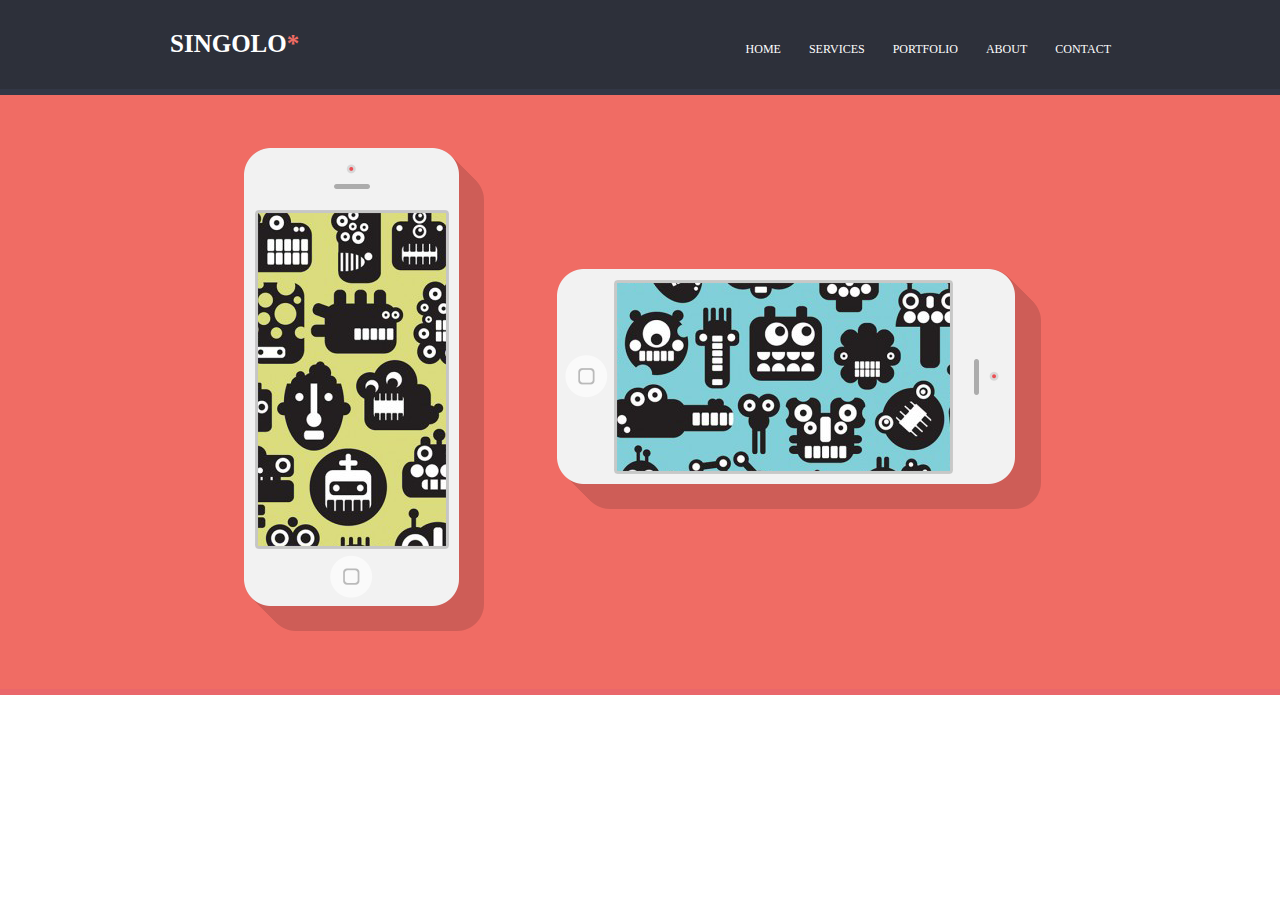
==== singolo1.html @ 12e259f4 "feat: create slider" ====
<!DOCTYPE html>
<html>
    <head>
        <meta charset="UTF-8">
        <meta name="viewport" content="width=device-width, initial-scale=1.0">
        <title>Singolo</title>
        <link rel="stylesheet" href="singolo1.css">
        <!-- icons -->
        <link rel="stylesheet" href="assets/icons/style.css">
    </head>
    <body>
        <header class="header">
            <div class="container">
                <div class="header-wrapper">
                    <div class="logo">
                        <h1><a href="#">singolo<span>*</span></a></h1>
                    </div>
                    <nav class="menu">
                        <a href="#">home</a>
                        <a href="#">services</a>
                        <a href="#">portfolio</a>
                        <a href="#">about</a>
                        <a href="#">contact</a>
                    </nav>
                </div>
            </div>
        </header>
        <section class="slider">
            <div class="container slider-wrapper">
                <div class="left-arrow">
                    <i class = 'icon-angle-left'></i>
                </div>
                <div class = 'vertical-phone'>
                    <img src="assets/img/shadow_ver.png" alt="">
                    <img src="assets/img/red_dot.png" alt="vertical phone">
                    <img src="assets/img/Screen.png" alt="vertical screen">
                </div>
                <div class = 'gorizontal-phone'>
                        <img src="assets/img/shadow_hor.png" alt="">
                        <img src="assets/img/red_dot_gorizontal.png" alt="vertical phone">
                        <img src="assets/img/screen_horizont.png" alt="horizontal screen">
                </div>
                <div class="right-arrow">
                    <i class = 'icon-angle-right'></i>
                </div>
            </div>
        </section>
    </body>
</html>
---- singolo1.css ----
@font-face {
    font-family: 'latoblack';
    src: url('assets/fonts/lato-black-webfont.woff2') format('woff2'),
         url('assets/fonts/lato-black-webfont.woff') format('woff');
    font-weight: normal;
    font-style: normal;
}
@font-face {
    font-family: 'latobold';
    src: url('assets/fonts/lato-bold-webfont.woff2') format('woff2'),
         url('assets/fonts/lato-bold-webfont.woff') format('woff');
    font-weight: normal;
    font-style: normal;

}
@font-face {
    font-family: 'latolight';
    src: url('assets/fonts/lato-light-webfont.woff2') format('woff2'),
         url('assets/fonts/lato-light-webfont.woff') format('woff');
    font-weight: normal;
    font-style: normal;
}
@font-face {
    font-family: 'latoregular';
    src: url('assets/fonts/lato-regular-webfont.woff2') format('woff2'),
         url('assets/fonts/lato-regular-webfont.woff') format('woff');
    font-weight: normal;
    font-style: normal;
}
*{
    box-sizing: border-box;
}
body{
    margin: 0;
}
h1, h2, h3, h4, h5, h6, p, ul, li, a{
    padding: 0px;
    margin: 0px;
} 
a{
    text-decoration: none;
}
.container{
    width: 960px;
    margin: auto;
    padding: 0px 10px;
}
h1{
    text-transform: uppercase;
    font-family: 'latoregular';
    font-size: 25px;
    line-height: 1;
}
.header{
    background: #2d303a;
    position: relative;
}
.header::after{
    content: '';
    position: absolute;
    height: 6px;
    width:100%;
    background: #323746;
    bottom: 0px;
}
.header-wrapper{
    display: flex;
    justify-content: space-between;
    align-items: center;
}
.logo{
    padding: 31px 0 39px 0;
}    
.logo h1 a{
    color: #ffffff;
}
.logo h1 a span{
    color: #f06c64;
}
.menu{
    margin-right: -1px;
}
.menu a{
    color: #ffffff;
    text-transform: uppercase;
    font-family: 'latobold';
    font-size: 12px;
    transition: ease .3s;
}
.menu a + a{
    margin-left: 24px;
}
.menu a:hover{
    color: #e36861;
}
.slider{
    height: 594px;
    background: #f06c64;
    position: relative;
}
.slider::after{
    content: '';
    position: absolute;
    height: 6px;
    width:100%;
    background: #ea676b;
    bottom: -6px;
}
.slider-wrapper{
    height: 100%;
    display: flex;
    align-items: center;
    justify-content: space-between;
    position: relative;
}

.right-arrow, .left-arrow{
    transform: translate(3px, -5px);
}
.right-arrow i{
    font-size: 51px;
    color: #ca4549;
    transition: ease .3s;
}
.right-arrow i:hover{
    color: #000000;
}
.left-arrow i{
    font-size: 51px;
    color: #ca4549;
    transition: ease .3s;
}
.left-arrow i:hover{
    color: #000000;
}
.vertical-phone, .gorizontal-phone{
    position: absolute;
}
.gorizontal-phone{
    top: 174px;
    right: 79px;
}
.vertical-phone{
    top: 53px;
    left: 84px;
}
.vertical-phone img:first-child{
    width: 240px;
    height: 483px;
}
.vertical-phone img:nth-child(2){
    position: absolute;
    top: 0px;
    left: 0px;
}
.vertical-phone img:last-child{
    position: absolute;
    top: 62px;
    left: 11px;
}
.gorizontal-phone img:first-child{
    width: 483px;
    height: 240px;
}
.gorizontal-phone img:nth-child(2){
    position: absolute;
    top: 0px;
    right: 26px;
}
.gorizontal-phone img:last-child{
    position: absolute;
    top: 11px;
    right: 88px;
}
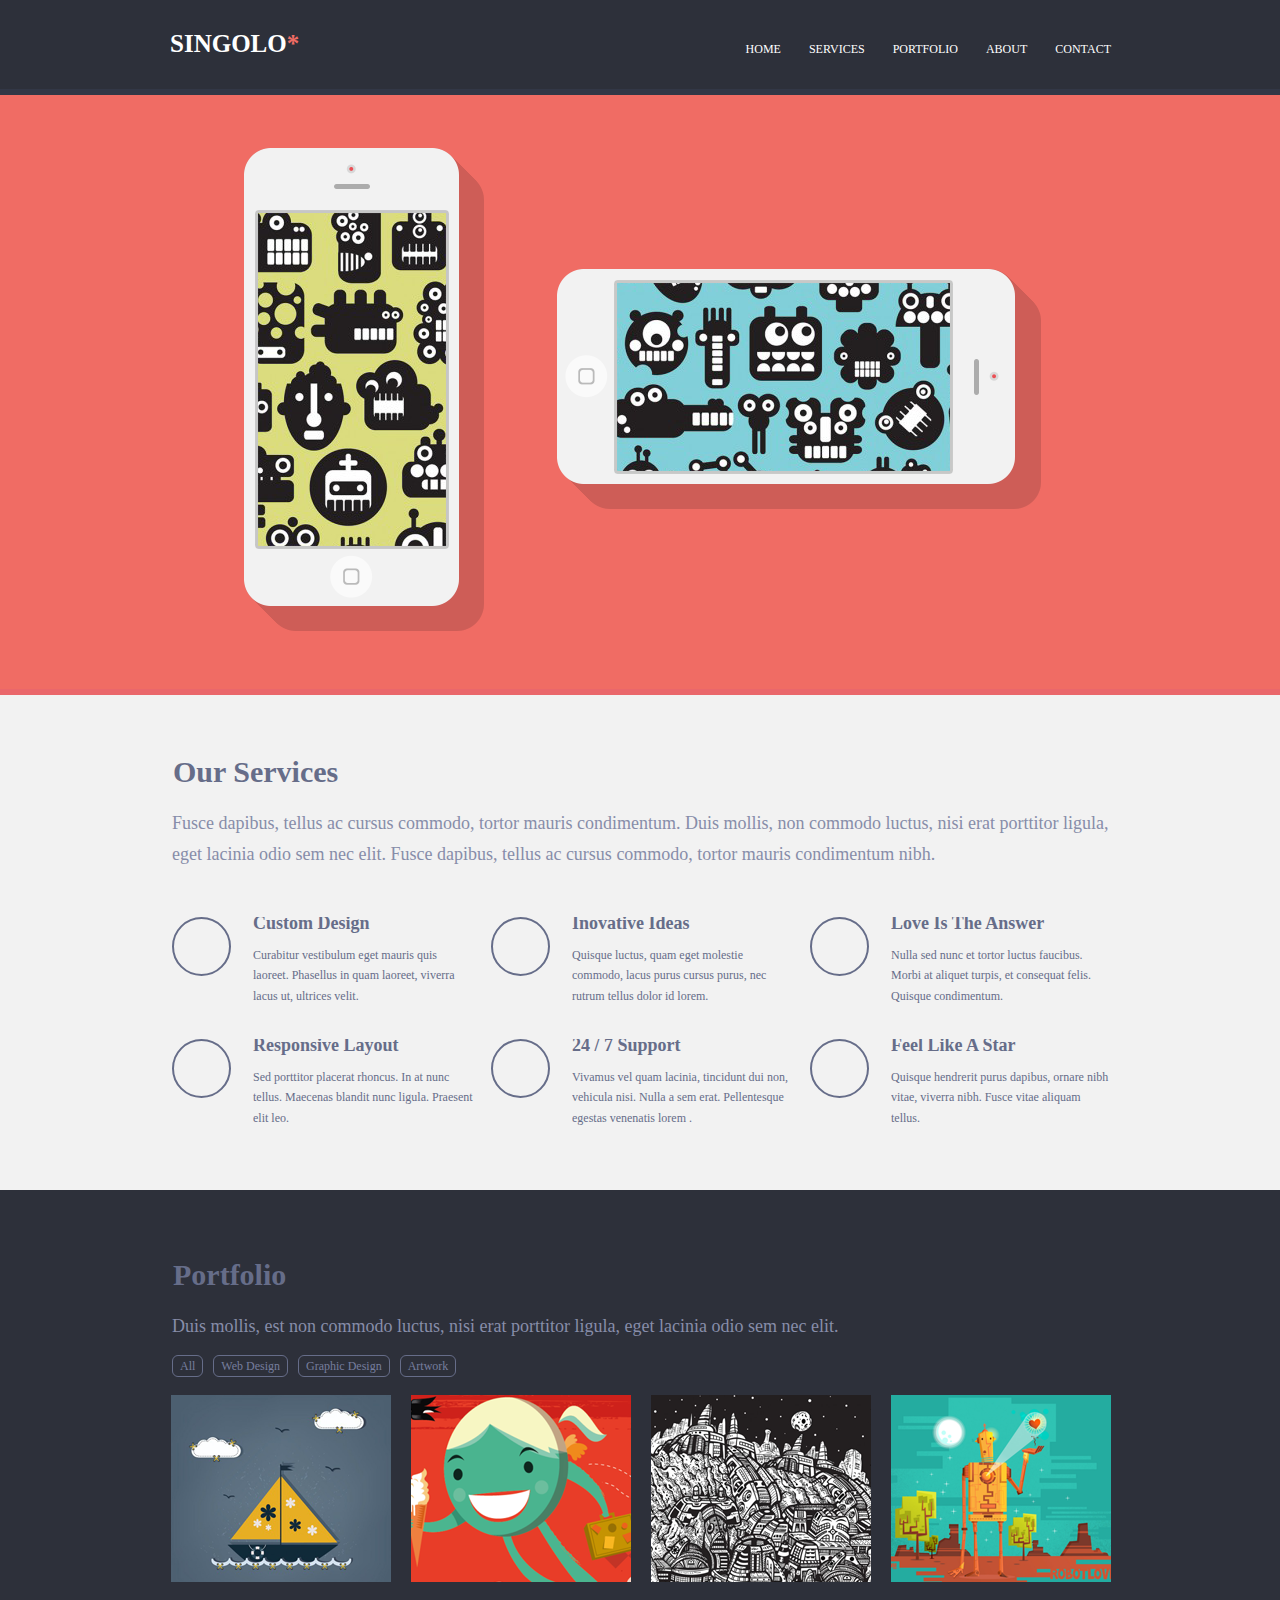
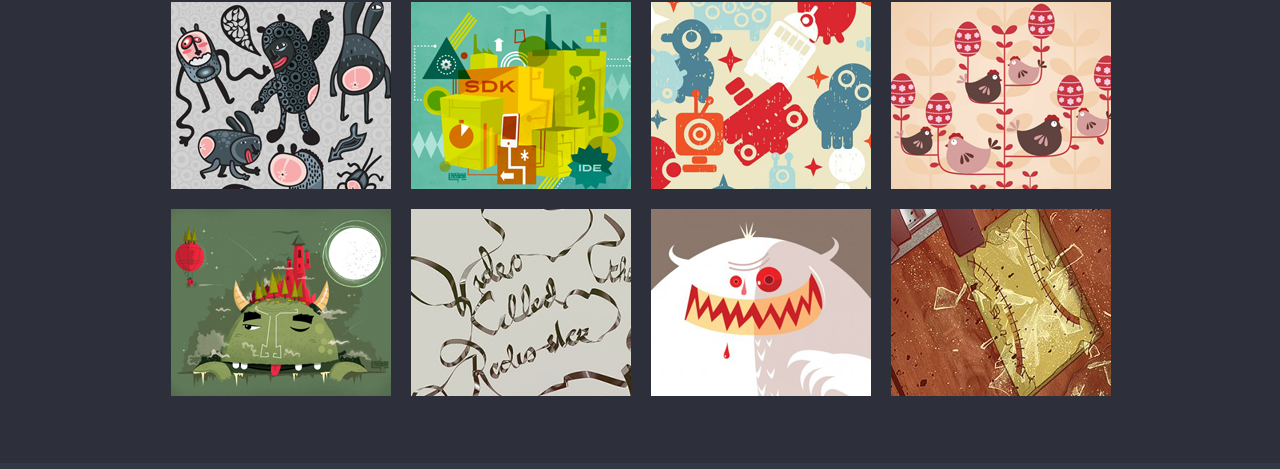
==== commit 601ab0ad: "feat: create gallery" ====
--- a/singolo1.html
+++ b/singolo1.html
@@ -45,5 +45,121 @@
                 </div>
             </div>
         </section>
+        <section class="advantages">
+            <div class="container">
+                <div class="advantages-headline">
+                    <h2>our services</h2>
+                    <p>Fusce dapibus, tellus ac cursus commodo, tortor mauris condimentum. Duis mollis, non commodo luctus, nisi erat porttitor ligula, eget lacinia odio sem nec elit. Fusce dapibus, tellus ac cursus commodo, tortor mauris condimentum nibh.</p>
+                </div>
+                <div class="advantages-wrapper">
+                    <div class="advantages-item">
+                        <div class="advantages-icon">
+                            <i class = "icon-pen"></i>
+                        </div> 
+                        <div class="advantages-text">
+                            <h4>Custom Design</h4>
+                            <p>Curabitur vestibulum eget mauris quis laoreet. Phasellus in quam laoreet, viverra lacus ut, ultrices velit.</p>
+                        </div>          
+                    </div>
+                    <div class="advantages-item">
+                        <div class="advantages-icon">
+                            <i class = "icon-bulb"></i>
+                        </div> 
+                        <div class="advantages-text">
+                            <h4>Inovative Ideas</h4>
+                            <p>Quisque luctus, quam eget molestie commodo, lacus purus cursus purus, nec rutrum tellus dolor id lorem.</p>
+                        </div>          
+                    </div>
+                    <div class="advantages-item">
+                        <div class="advantages-icon">
+                            <i class = "icon-heart"></i>
+                        </div> 
+                        <div class="advantages-text">
+                            <h4>Love Is The Answer</h4>
+                            <p>Nulla sed nunc et tortor luctus faucibus. Morbi at aliquet turpis, et consequat felis. Quisque condimentum.</p>
+                        </div>          
+                    </div>
+                    <div class="advantages-item">
+                        <div class="advantages-icon">
+                            <i class = "icon-phone"></i>
+                        </div> 
+                        <div class="advantages-text">
+                            <h4>Responsive Layout</h4>
+                            <p>Sed porttitor placerat rhoncus. In at nunc tellus. Maecenas blandit nunc ligula. Praesent elit leo.</p>
+                        </div>          
+                    </div>
+                    <div class="advantages-item">
+                        <div class="advantages-icon">
+                            <i class = "icon-talk"></i>
+                        </div> 
+                        <div class="advantages-text">
+                            <h4>24 / 7 Support</h4>
+                            <p>Vivamus vel quam lacinia, tincidunt dui non, vehicula nisi. Nulla a sem erat. Pellentesque egestas venenatis lorem .</p>
+                        </div>          
+                    </div>
+                    <div class="advantages-item">
+                        <div class="advantages-icon">
+                            <i class = "icon-star"></i>
+                        </div> 
+                        <div class="advantages-text">
+                            <h4>Feel Like A Star</h4>
+                            <p>Quisque hendrerit purus dapibus, ornare nibh vitae, viverra nibh. Fusce vitae aliquam tellus.</p>
+                        </div>          
+                    </div>
+                </div>
+            </div>
+        </section>
+        <section class="gallery">
+            <div class="container">
+                <div class="advantages-headline">
+                    <h2>Portfolio</h2>
+                    <p>Duis mollis, est non commodo luctus, nisi erat porttitor ligula, eget lacinia odio sem nec elit.</p>
+                </div>
+                <div class="gallery-menu">
+                    <a href="#">All</a>
+                    <a href="#">Web Design</a>
+                    <a href="#">Graphic Design</a>
+                    <a href="#">Artwork</a>
+                </div>
+                <div class="gallery-wrapper">
+                    <div class="gallery-item">
+                        <img src="assets/img/project1.png" alt="picture">
+                    </div>
+                    <div class="gallery-item">
+                        <img src="assets/img/Project2.png" alt="picture">
+                    </div>
+                    <div class="gallery-item">
+                        <img src="assets/img/layer3.png" alt="picture">
+                    </div>
+                    <div class="gallery-item">
+                        <img src="assets/img/project4.png" alt="picture">
+                    </div>
+                    <div class="gallery-item">
+                        <img src="assets/img/project5.png" alt="picture">
+                    </div>
+                    <div class="gallery-item">
+                        <img src="assets/img/project6.png" alt="picture">
+                    </div>
+                    <div class="gallery-item">
+                        <img src="assets/img/layer7.png" alt="picture">
+                    </div>
+                    <div class="gallery-item">
+                        <img src="assets/img/layer8.png" alt="picture">
+                    </div>
+                    <div class="gallery-item">
+                        <img src="assets/img/project9.png" alt="picture">
+                    </div>
+                    <div class="gallery-item">
+                        <img src="assets/img/project10.png" alt="picture">
+                    </div>
+                    <div class="gallery-item">
+                        <img src="assets/img/project11.png" alt="picture">
+                    </div>
+                    <div class="gallery-item">
+                        <img src="assets/img/project12.png" alt="picture">
+                    </div>
+                </div>
+            </div>
+        </section>
     </body>
 </html>--- a/singolo1.css
+++ b/singolo1.css
@@ -51,6 +51,13 @@
     font-size: 25px;
     line-height: 1;
 }
+h2{
+    text-transform: capitalize;
+    font-family: 'latoblack';
+    font-size: 30px;
+    line-height: 1;
+    color: #666d89;
+}
 .header{
     background: #2d303a;
     position: relative;
@@ -90,6 +97,15 @@
 .menu a + a{
     margin-left: 24px;
 }
+.menu a + a::before{
+    content: '';
+    position: absolute;
+    left: -15px;
+    top: 6px;
+    width: 2px;
+    height: 2px;
+    background: #494e62;
+}
 .menu a:hover{
     color: #e36861;
 }
@@ -121,6 +137,7 @@
     font-size: 51px;
     color: #ca4549;
     transition: ease .3s;
+    cursor: pointer;
 }
 .right-arrow i:hover{
     color: #000000;
@@ -129,6 +146,7 @@
     font-size: 51px;
     color: #ca4549;
     transition: ease .3s;
+    cursor: pointer;
 }
 .left-arrow i:hover{
     color: #000000;
@@ -172,3 +190,111 @@
     top: 11px;
     right: 88px;
 }
+.advantages{
+    background: #f2f2f2;
+    margin-top: 6px;
+    padding: 62px 0px 63px 0px;
+    position: relative;
+}
+.advantages::after{
+    content: '';
+    position: absolute;
+    height: 6px;
+    width:100%;
+    background: #ffffff;
+    bottom: -6px;
+}
+.advantages-headline h2{
+    margin-left: 3px;
+}
+.advantages-headline p{
+    font-family: 'latolight';
+    font-size: 18px;
+    color: #878da9;
+    margin-left: 2px;
+    margin-top: 21px;
+    line-height: 1.7;
+    letter-spacing: 0px;
+}
+.advantages-wrapper{
+    margin-top: 48px;
+    display: grid;
+    grid-template-columns: 1fr 1fr 1fr;
+    grid-column-gap: 16px;
+    grid-row-gap: 34px;
+}
+.advantages-item{
+    display: flex;   
+}
+.advantages-icon {
+    border: 2px solid #666d89;
+    border-radius: 50%;
+    width: 59px;
+    height: 59px;
+    display: flex;
+    justify-content: center;
+    align-items: center;
+}
+.advantages-icon:first-child{
+    margin-left: 2px;
+}
+.advantages-icon i{
+    font-size: 31px;
+    color: #666d89;
+}
+.advantages-text{
+    margin-left: 22px;
+    width: 220px;
+    height: 88px; 
+    overflow: hidden;
+}
+.advantages-text h4{
+    color: #666d89;
+    font-family: 'latoblack';
+    font-size: 18px;
+    line-height: .7;
+}
+.advantages-text p{
+    font-family: 'latoregular';
+    font-size: 12px;
+    margin-top: 15px;
+    color: #666d89;
+    line-height: 1.7;
+}
+.gallery{
+    background: #2d303a;
+    padding: 70px 0px 67px 0px;
+    position: relative;
+}
+.gallery::after{
+    content: '';
+    position: absolute;
+    height: 6px;
+    width:100%;
+    background: #323746;
+    bottom: -6px;
+}
+.gallery-menu{
+    padding: 14px 0px 21px 2px;
+}
+.gallery-menu a{
+    font-size: 12px;
+    font-family: 'latolight';
+    padding: 3px 7px;
+    border: 1px solid #666d89;
+    border-radius: 6px;
+    color: #767e9e;
+}
+.gallery-menu a + a{
+    margin-left:6px;
+}
+.gallery-wrapper{
+    display: grid;
+    grid-template-columns: 1fr 1fr 1fr 1fr;
+    grid-row-gap: 20px;
+    padding-left: 1px;
+    grid-column-gap: 20px;
+}
+.gallery-item{
+    display: flex;
+}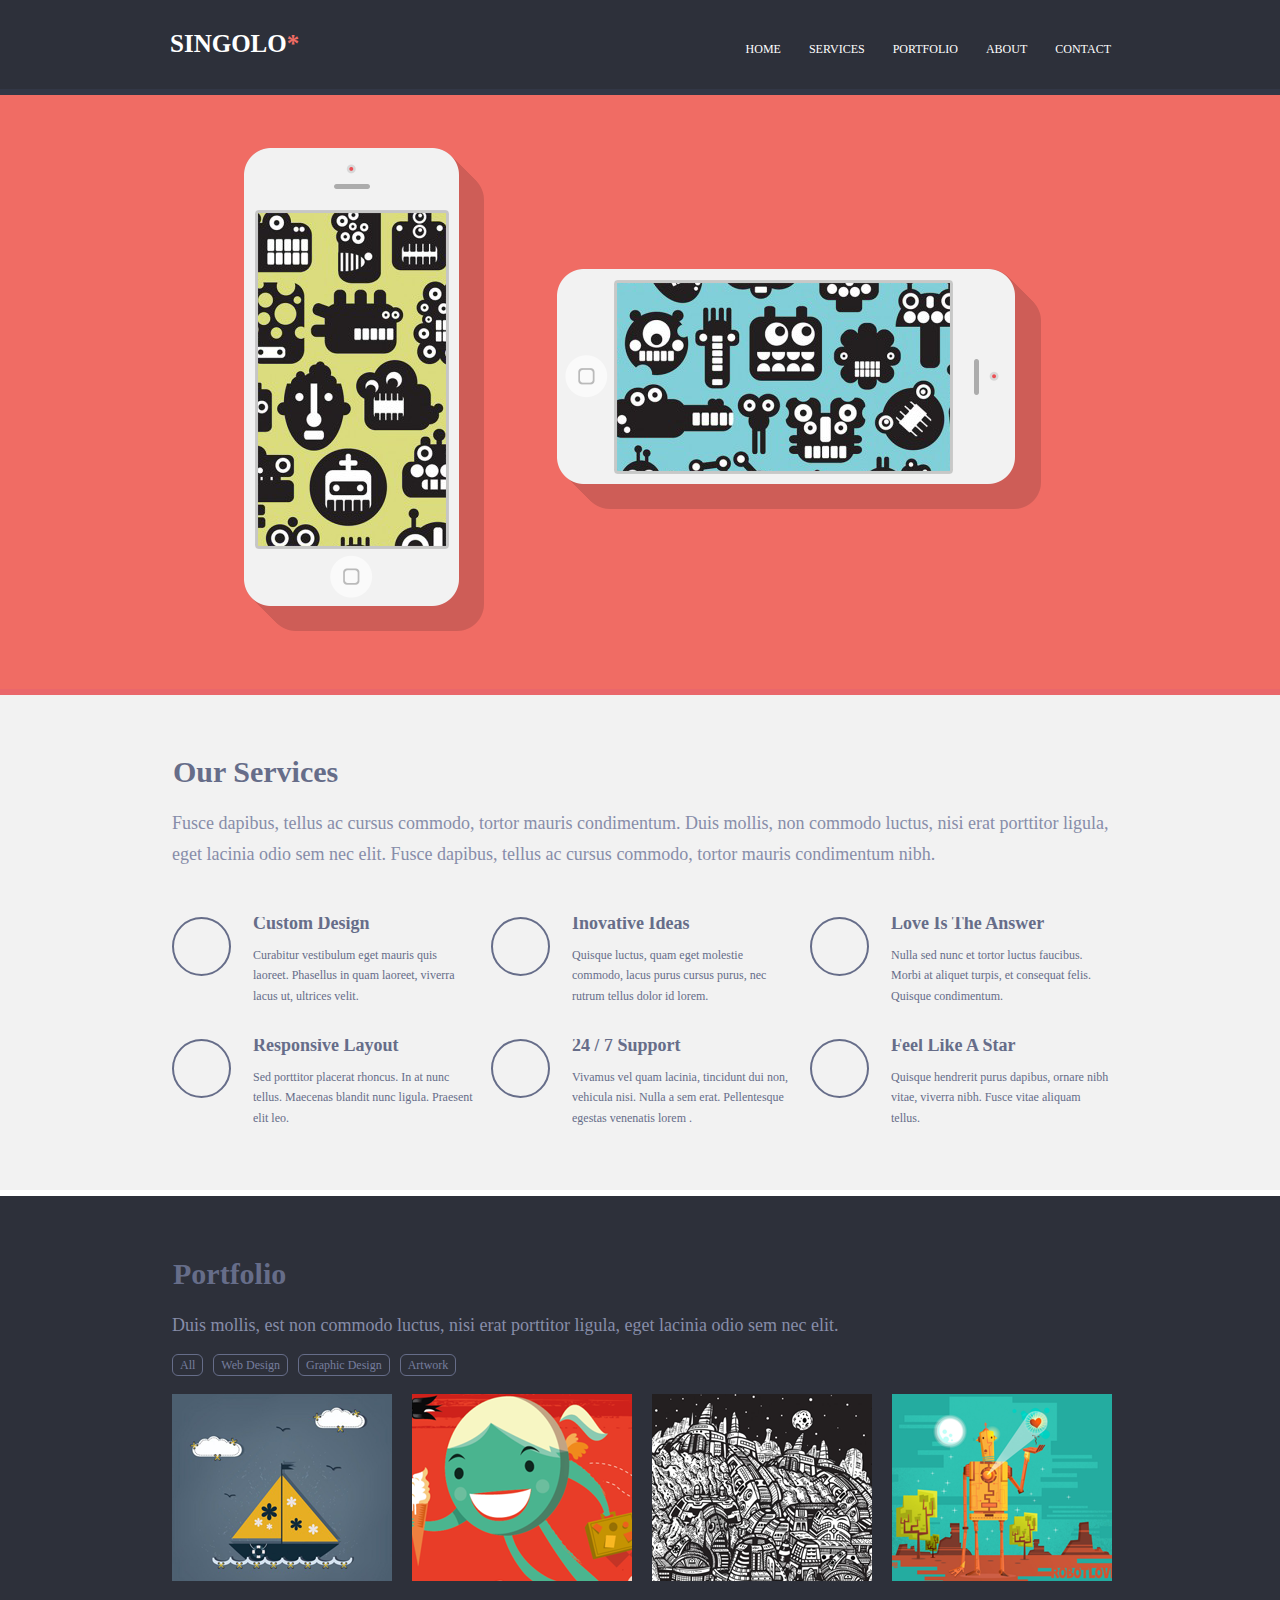
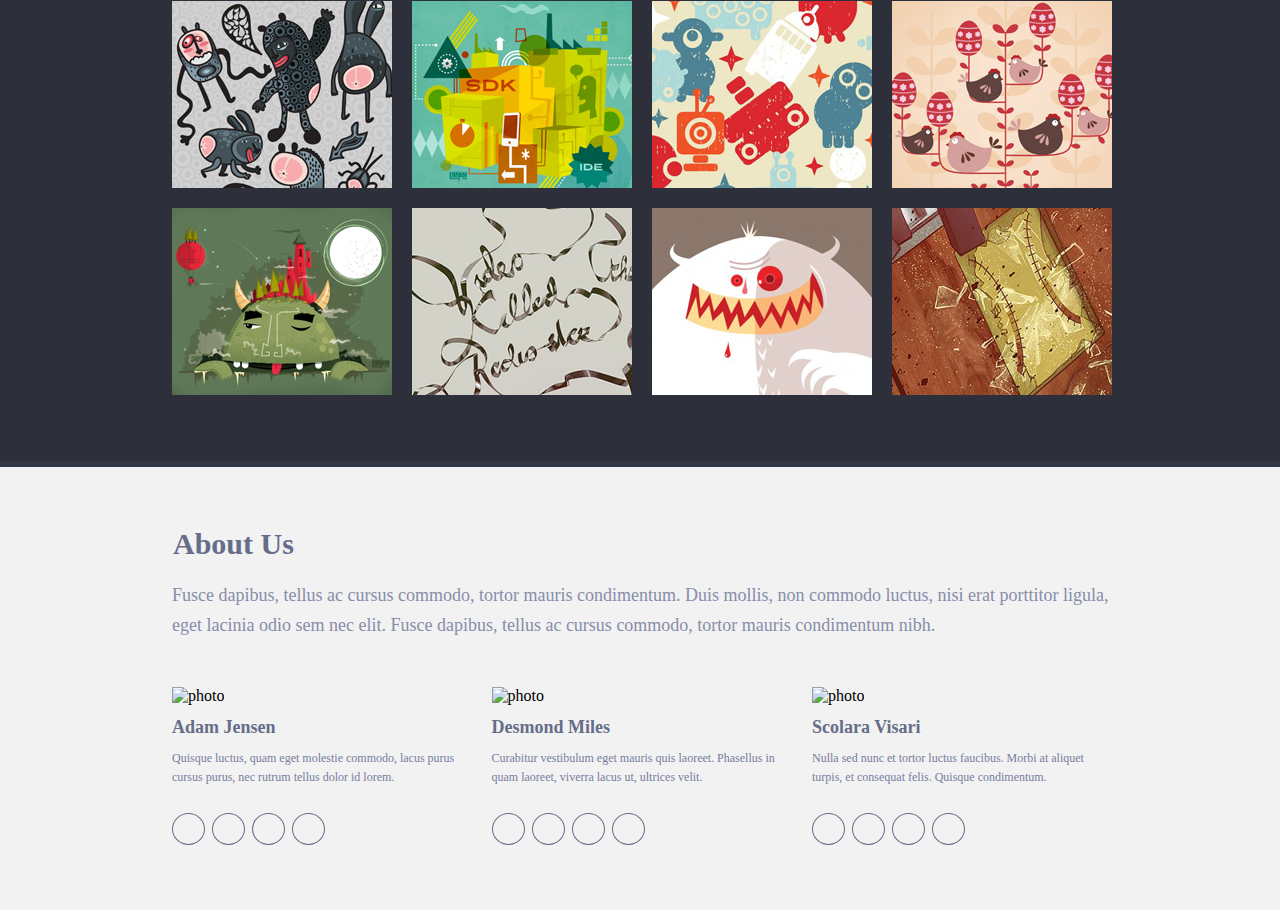
==== commit 2981b10e: "fix: about item" ====
--- a/singolo1.html
+++ b/singolo1.html
@@ -158,8 +158,74 @@
                     <div class="gallery-item">
                         <img src="assets/img/project12.png" alt="picture">
                     </div>
-                </div>
-            </div>
-        </section>
+                    <div class="gallery-item">
+                        <img src="assets/img/project12.png" alt="picture">
+                    </div>
+                </div>
+            </div>
+        </section>
+        <section class = 'about'>
+            <div class="container">
+                <div class="advantages-headline">
+                    <h2>About Us</h2>
+                    <p>Fusce dapibus, tellus ac cursus commodo, tortor mauris condimentum. Duis mollis, non commodo luctus, nisi erat porttitor ligula, eget lacinia odio sem nec elit. Fusce dapibus, tellus ac cursus commodo, tortor mauris condimentum nibh.</p>
+                </div>
+                <div class="about-wrapper">
+                    <div class="about-item">
+                        <div class="about-img">
+                            <img src="assets/img/photo1.png" alt="photo">
+                        </div>
+                        <div class="abot-text">
+                            <h4>Adam Jensen</h4>
+                            <p>Quisque luctus, quam eget molestie commodo, lacus purus cursus purus, nec rutrum tellus dolor id lorem.</p>
+                        </div>
+                        <div class="about-social">
+                            <a href="#"><i class= 'icon-facebook'></i></a>
+                            <a href="#"><i class= 'icon-google'></i></a>
+                            <a href="#"><i class= 'icon-twitter'></i></a>
+                            <a href="#"><i class= 'icon-linkedin2'></i></a>
+                        </div>
+                    </div>
+                    <div class="about-item">
+                        <div class="about-img">
+                            <img src="assets/img/photo2.png" alt="photo">
+                        </div>
+                        <div class="abot-text">
+                            <h4>Desmond Miles</h4>
+                            <p>Curabitur vestibulum eget mauris quis laoreet. Phasellus in quam laoreet, viverra lacus ut, ultrices velit.</p>
+                        </div>
+                        <div class="about-social">
+                            <a href="#"><i class= 'icon-facebook'></i></a>
+                            <a href="#"><i class= 'icon-google'></i></a>
+                            <a href="#"><i class= 'icon-twitter'></i></a>
+                            <a href="#"><i class= 'icon-linkedin2'></i></a>
+                        </div>
+                    </div>
+                    <div class="about-item">
+                        <div class="about-img">
+                            <img src="assets/img/photo3.png" alt="photo">
+                        </div>
+                        <div class="abot-text">
+                            <h4>Scolara Visari</h4>
+                            <p>Nulla sed nunc et tortor luctus faucibus. Morbi at aliquet turpis, et consequat felis. Quisque condimentum.</p>
+                        </div>
+                        <div class="about-social">
+                            <a href="#"><i class= 'icon-facebook'></i></a>
+                            <a href="#"><i class= 'icon-google'></i></a>
+                            <a href="#"><i class= 'icon-twitter'></i></a>
+                            <a href="#"><i class= 'icon-linkedin2'></i></a>
+                        </div>
+                    </div>
+                </div>
+            </div>
+        </section>
+        <script>
+            let galleryItem = document.querySelector('.gallery-wrapper');
+            for( let i = 0; i < galleryItem.children.length; i++){
+                if(i >= 12){
+                    galleryItem.children[i].style.display = 'none';
+                }
+            }
+        </script>
     </body>
 </html>--- a/singolo1.css
+++ b/singolo1.css
@@ -263,8 +263,9 @@
 }
 .gallery{
     background: #2d303a;
-    padding: 70px 0px 67px 0px;
-    position: relative;
+    padding: 63px 0px 66px 0px;
+    position: relative;
+    margin-top:6px;
 }
 .gallery::after{
     content: '';
@@ -284,6 +285,11 @@
     border: 1px solid #666d89;
     border-radius: 6px;
     color: #767e9e;
+    transition: ease .5s;
+}
+.gallery-menu a:hover{
+    color: #ffffff;
+    border: 1px solid #ffffff;
 }
 .gallery-menu a + a{
     margin-left:6px;
@@ -292,9 +298,86 @@
     display: grid;
     grid-template-columns: 1fr 1fr 1fr 1fr;
     grid-row-gap: 20px;
-    padding-left: 1px;
+    padding-left: 2px;
     grid-column-gap: 20px;
 }
 .gallery-item{
     display: flex;
+}
+.gallery-item img{
+    width: 220px;
+    height: 187px;
+    transition: ease .7s;
+    cursor: pointer;
+}
+.gallery-item img:hover{
+    transform: scale(1.1);
+}
+.about{
+    padding: 62px 0px 65px 0px;
+    margin-top: 6px;
+    background: #f2f2f2;
+    position: relative;
+}
+.about::after{
+    content: '';
+    position: absolute;
+    height: 6px;
+    width:100%;
+    background: #ffffff;
+    bottom: -6px;
+}
+.about-wrapper{
+    display: flex;
+    justify-content: space-between;
+    margin-top: 46px;
+    margin-left: 2px;
+    margin-right: -2px;
+}
+.about-wrapper .about-item:nth-child(2){
+    margin-left: -1px;
+}
+.about-img img{
+    width: 300px;
+    height: 300px;
+}
+.abot-text{
+    width:300px;   
+    margin-top: 16px;
+}
+.abot-text h4{
+    font-family: 'latoblack';
+    font-size: 18px;
+    line-height: .7;
+    margin-top: 15px;
+    color: #666d89;
+}
+.abot-text p{
+    margin-top: 15px;
+    font-size: 12px;
+    font-family: 'latoregular';
+    line-height: 1.6;
+    color: #767e9e;
+}
+.about-social{
+    display: flex;
+    margin-top: 26px;
+}
+.about-social a{
+    color: #666d89;
+    border: 1px solid #666d89;
+    border-radius: 50%;
+    display: flex;
+    justify-content: center;
+    align-items: center;
+    width: 33px;
+    height: 32px;
+    font-size: 16px;
+}
+.about-social a:hover{
+    color: #767e9e;
+    border: 1px solid #767e9e; 
+}
+.about-social a + a{
+    margin-left: 7px;
 }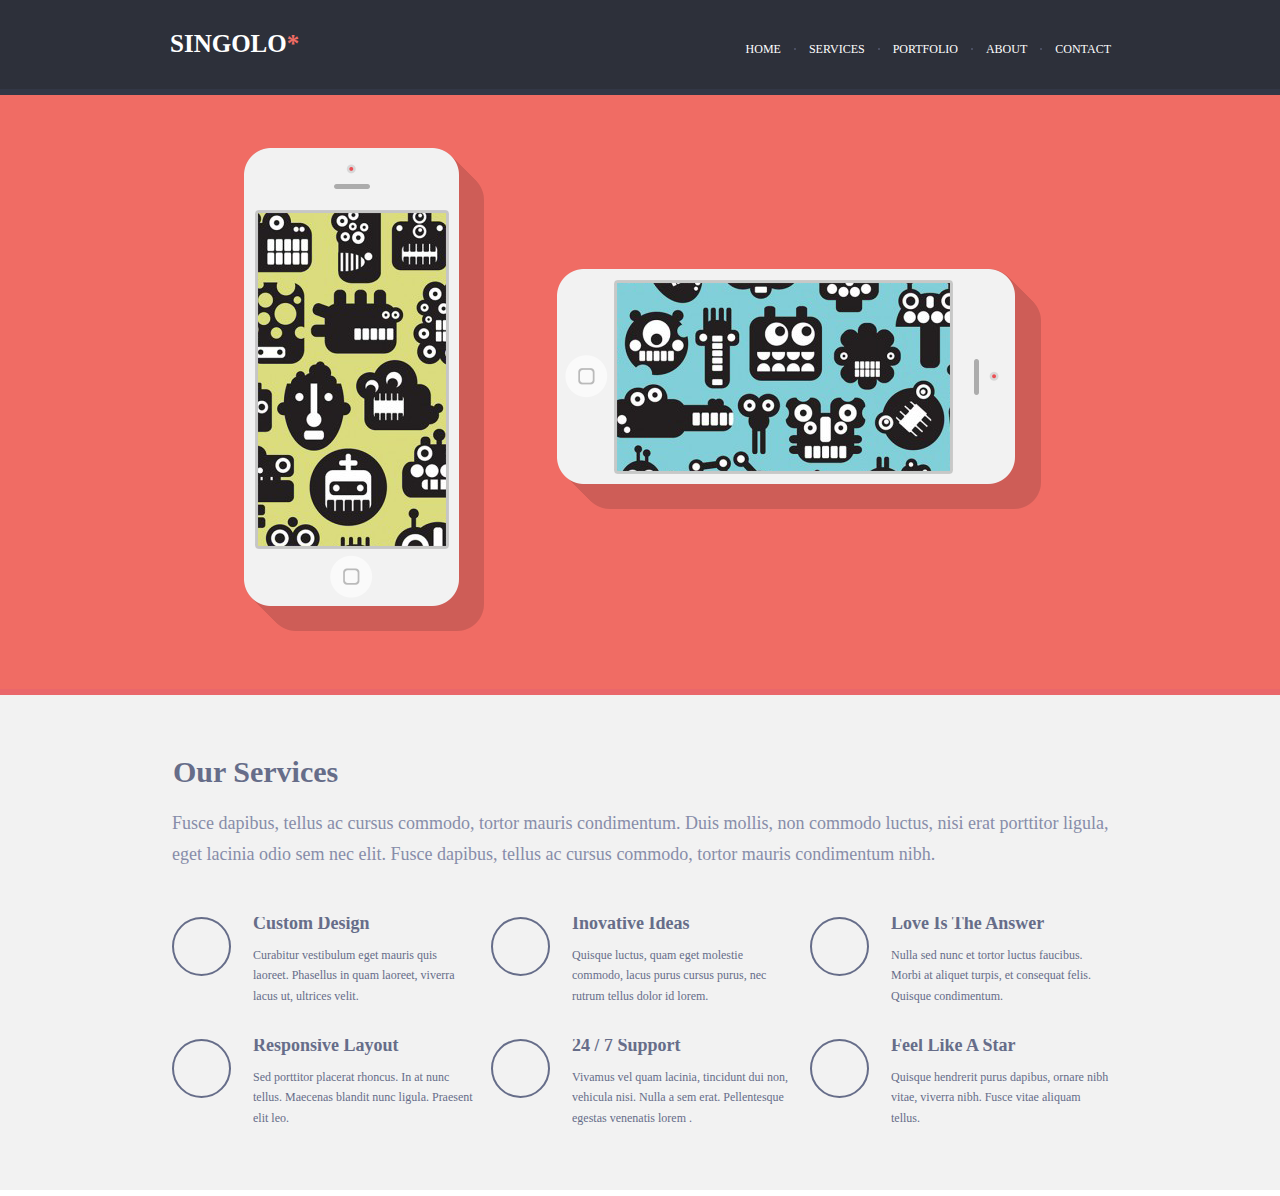
==== commit e4b14138: "Merge branch 'master' into gh-pages" ====
--- a/singolo1.html
+++ b/singolo1.html
@@ -109,123 +109,6 @@
                 </div>
             </div>
         </section>
-        <section class="gallery">
-            <div class="container">
-                <div class="advantages-headline">
-                    <h2>Portfolio</h2>
-                    <p>Duis mollis, est non commodo luctus, nisi erat porttitor ligula, eget lacinia odio sem nec elit.</p>
-                </div>
-                <div class="gallery-menu">
-                    <a href="#">All</a>
-                    <a href="#">Web Design</a>
-                    <a href="#">Graphic Design</a>
-                    <a href="#">Artwork</a>
-                </div>
-                <div class="gallery-wrapper">
-                    <div class="gallery-item">
-                        <img src="assets/img/project1.png" alt="picture">
-                    </div>
-                    <div class="gallery-item">
-                        <img src="assets/img/Project2.png" alt="picture">
-                    </div>
-                    <div class="gallery-item">
-                        <img src="assets/img/layer3.png" alt="picture">
-                    </div>
-                    <div class="gallery-item">
-                        <img src="assets/img/project4.png" alt="picture">
-                    </div>
-                    <div class="gallery-item">
-                        <img src="assets/img/project5.png" alt="picture">
-                    </div>
-                    <div class="gallery-item">
-                        <img src="assets/img/project6.png" alt="picture">
-                    </div>
-                    <div class="gallery-item">
-                        <img src="assets/img/layer7.png" alt="picture">
-                    </div>
-                    <div class="gallery-item">
-                        <img src="assets/img/layer8.png" alt="picture">
-                    </div>
-                    <div class="gallery-item">
-                        <img src="assets/img/project9.png" alt="picture">
-                    </div>
-                    <div class="gallery-item">
-                        <img src="assets/img/project10.png" alt="picture">
-                    </div>
-                    <div class="gallery-item">
-                        <img src="assets/img/project11.png" alt="picture">
-                    </div>
-                    <div class="gallery-item">
-                        <img src="assets/img/project12.png" alt="picture">
-                    </div>
-                    <div class="gallery-item">
-                        <img src="assets/img/project12.png" alt="picture">
-                    </div>
-                </div>
-            </div>
-        </section>
-        <section class = 'about'>
-            <div class="container">
-                <div class="advantages-headline">
-                    <h2>About Us</h2>
-                    <p>Fusce dapibus, tellus ac cursus commodo, tortor mauris condimentum. Duis mollis, non commodo luctus, nisi erat porttitor ligula, eget lacinia odio sem nec elit. Fusce dapibus, tellus ac cursus commodo, tortor mauris condimentum nibh.</p>
-                </div>
-                <div class="about-wrapper">
-                    <div class="about-item">
-                        <div class="about-img">
-                            <img src="assets/img/photo1.png" alt="photo">
-                        </div>
-                        <div class="abot-text">
-                            <h4>Adam Jensen</h4>
-                            <p>Quisque luctus, quam eget molestie commodo, lacus purus cursus purus, nec rutrum tellus dolor id lorem.</p>
-                        </div>
-                        <div class="about-social">
-                            <a href="#"><i class= 'icon-facebook'></i></a>
-                            <a href="#"><i class= 'icon-google'></i></a>
-                            <a href="#"><i class= 'icon-twitter'></i></a>
-                            <a href="#"><i class= 'icon-linkedin2'></i></a>
-                        </div>
-                    </div>
-                    <div class="about-item">
-                        <div class="about-img">
-                            <img src="assets/img/photo2.png" alt="photo">
-                        </div>
-                        <div class="abot-text">
-                            <h4>Desmond Miles</h4>
-                            <p>Curabitur vestibulum eget mauris quis laoreet. Phasellus in quam laoreet, viverra lacus ut, ultrices velit.</p>
-                        </div>
-                        <div class="about-social">
-                            <a href="#"><i class= 'icon-facebook'></i></a>
-                            <a href="#"><i class= 'icon-google'></i></a>
-                            <a href="#"><i class= 'icon-twitter'></i></a>
-                            <a href="#"><i class= 'icon-linkedin2'></i></a>
-                        </div>
-                    </div>
-                    <div class="about-item">
-                        <div class="about-img">
-                            <img src="assets/img/photo3.png" alt="photo">
-                        </div>
-                        <div class="abot-text">
-                            <h4>Scolara Visari</h4>
-                            <p>Nulla sed nunc et tortor luctus faucibus. Morbi at aliquet turpis, et consequat felis. Quisque condimentum.</p>
-                        </div>
-                        <div class="about-social">
-                            <a href="#"><i class= 'icon-facebook'></i></a>
-                            <a href="#"><i class= 'icon-google'></i></a>
-                            <a href="#"><i class= 'icon-twitter'></i></a>
-                            <a href="#"><i class= 'icon-linkedin2'></i></a>
-                        </div>
-                    </div>
-                </div>
-            </div>
-        </section>
-        <script>
-            let galleryItem = document.querySelector('.gallery-wrapper');
-            for( let i = 0; i < galleryItem.children.length; i++){
-                if(i >= 12){
-                    galleryItem.children[i].style.display = 'none';
-                }
-            }
-        </script>
+
     </body>
 </html>--- a/singolo1.css
+++ b/singolo1.css
@@ -96,6 +96,7 @@
 }
 .menu a + a{
     margin-left: 24px;
+    position: relative;
 }
 .menu a + a::before{
     content: '';
@@ -261,123 +262,3 @@
     color: #666d89;
     line-height: 1.7;
 }
-.gallery{
-    background: #2d303a;
-    padding: 63px 0px 66px 0px;
-    position: relative;
-    margin-top:6px;
-}
-.gallery::after{
-    content: '';
-    position: absolute;
-    height: 6px;
-    width:100%;
-    background: #323746;
-    bottom: -6px;
-}
-.gallery-menu{
-    padding: 14px 0px 21px 2px;
-}
-.gallery-menu a{
-    font-size: 12px;
-    font-family: 'latolight';
-    padding: 3px 7px;
-    border: 1px solid #666d89;
-    border-radius: 6px;
-    color: #767e9e;
-    transition: ease .5s;
-}
-.gallery-menu a:hover{
-    color: #ffffff;
-    border: 1px solid #ffffff;
-}
-.gallery-menu a + a{
-    margin-left:6px;
-}
-.gallery-wrapper{
-    display: grid;
-    grid-template-columns: 1fr 1fr 1fr 1fr;
-    grid-row-gap: 20px;
-    padding-left: 2px;
-    grid-column-gap: 20px;
-}
-.gallery-item{
-    display: flex;
-}
-.gallery-item img{
-    width: 220px;
-    height: 187px;
-    transition: ease .7s;
-    cursor: pointer;
-}
-.gallery-item img:hover{
-    transform: scale(1.1);
-}
-.about{
-    padding: 62px 0px 65px 0px;
-    margin-top: 6px;
-    background: #f2f2f2;
-    position: relative;
-}
-.about::after{
-    content: '';
-    position: absolute;
-    height: 6px;
-    width:100%;
-    background: #ffffff;
-    bottom: -6px;
-}
-.about-wrapper{
-    display: flex;
-    justify-content: space-between;
-    margin-top: 46px;
-    margin-left: 2px;
-    margin-right: -2px;
-}
-.about-wrapper .about-item:nth-child(2){
-    margin-left: -1px;
-}
-.about-img img{
-    width: 300px;
-    height: 300px;
-}
-.abot-text{
-    width:300px;   
-    margin-top: 16px;
-}
-.abot-text h4{
-    font-family: 'latoblack';
-    font-size: 18px;
-    line-height: .7;
-    margin-top: 15px;
-    color: #666d89;
-}
-.abot-text p{
-    margin-top: 15px;
-    font-size: 12px;
-    font-family: 'latoregular';
-    line-height: 1.6;
-    color: #767e9e;
-}
-.about-social{
-    display: flex;
-    margin-top: 26px;
-}
-.about-social a{
-    color: #666d89;
-    border: 1px solid #666d89;
-    border-radius: 50%;
-    display: flex;
-    justify-content: center;
-    align-items: center;
-    width: 33px;
-    height: 32px;
-    font-size: 16px;
-}
-.about-social a:hover{
-    color: #767e9e;
-    border: 1px solid #767e9e; 
-}
-.about-social a + a{
-    margin-left: 7px;
-}